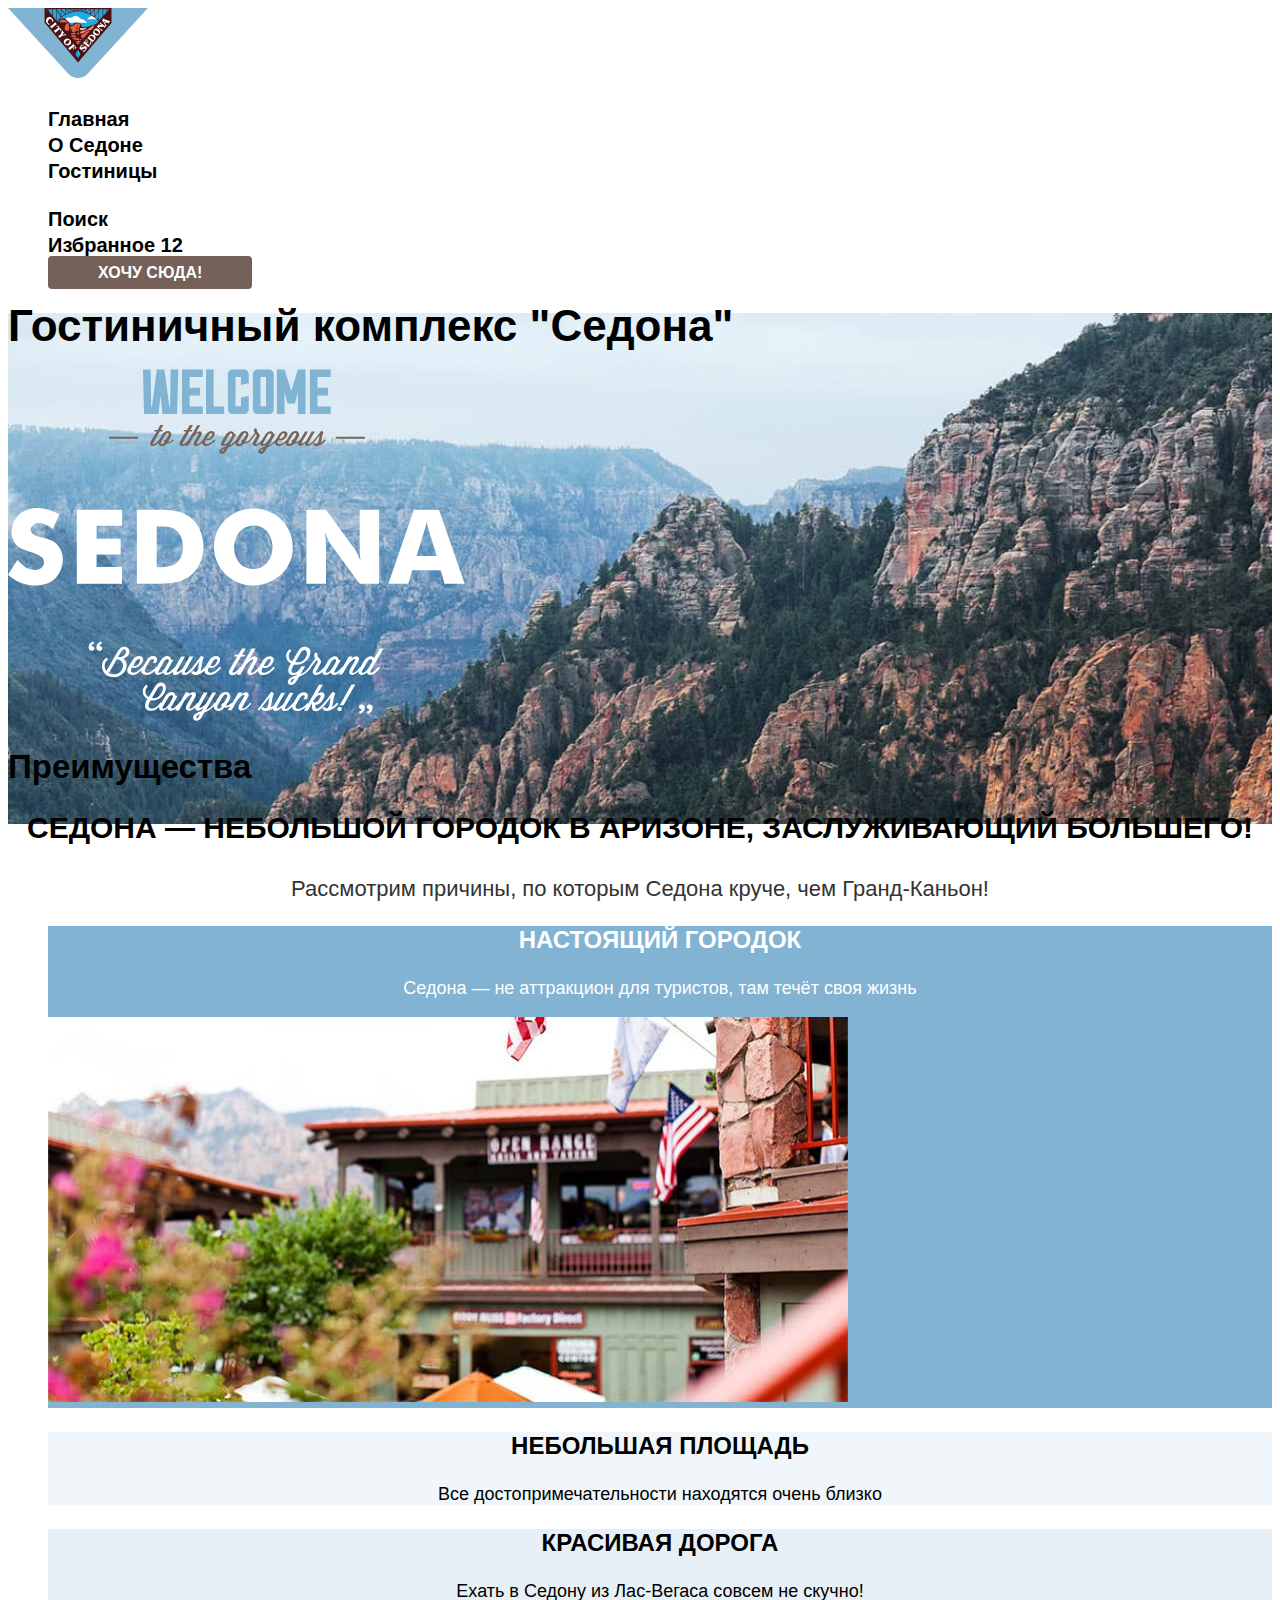
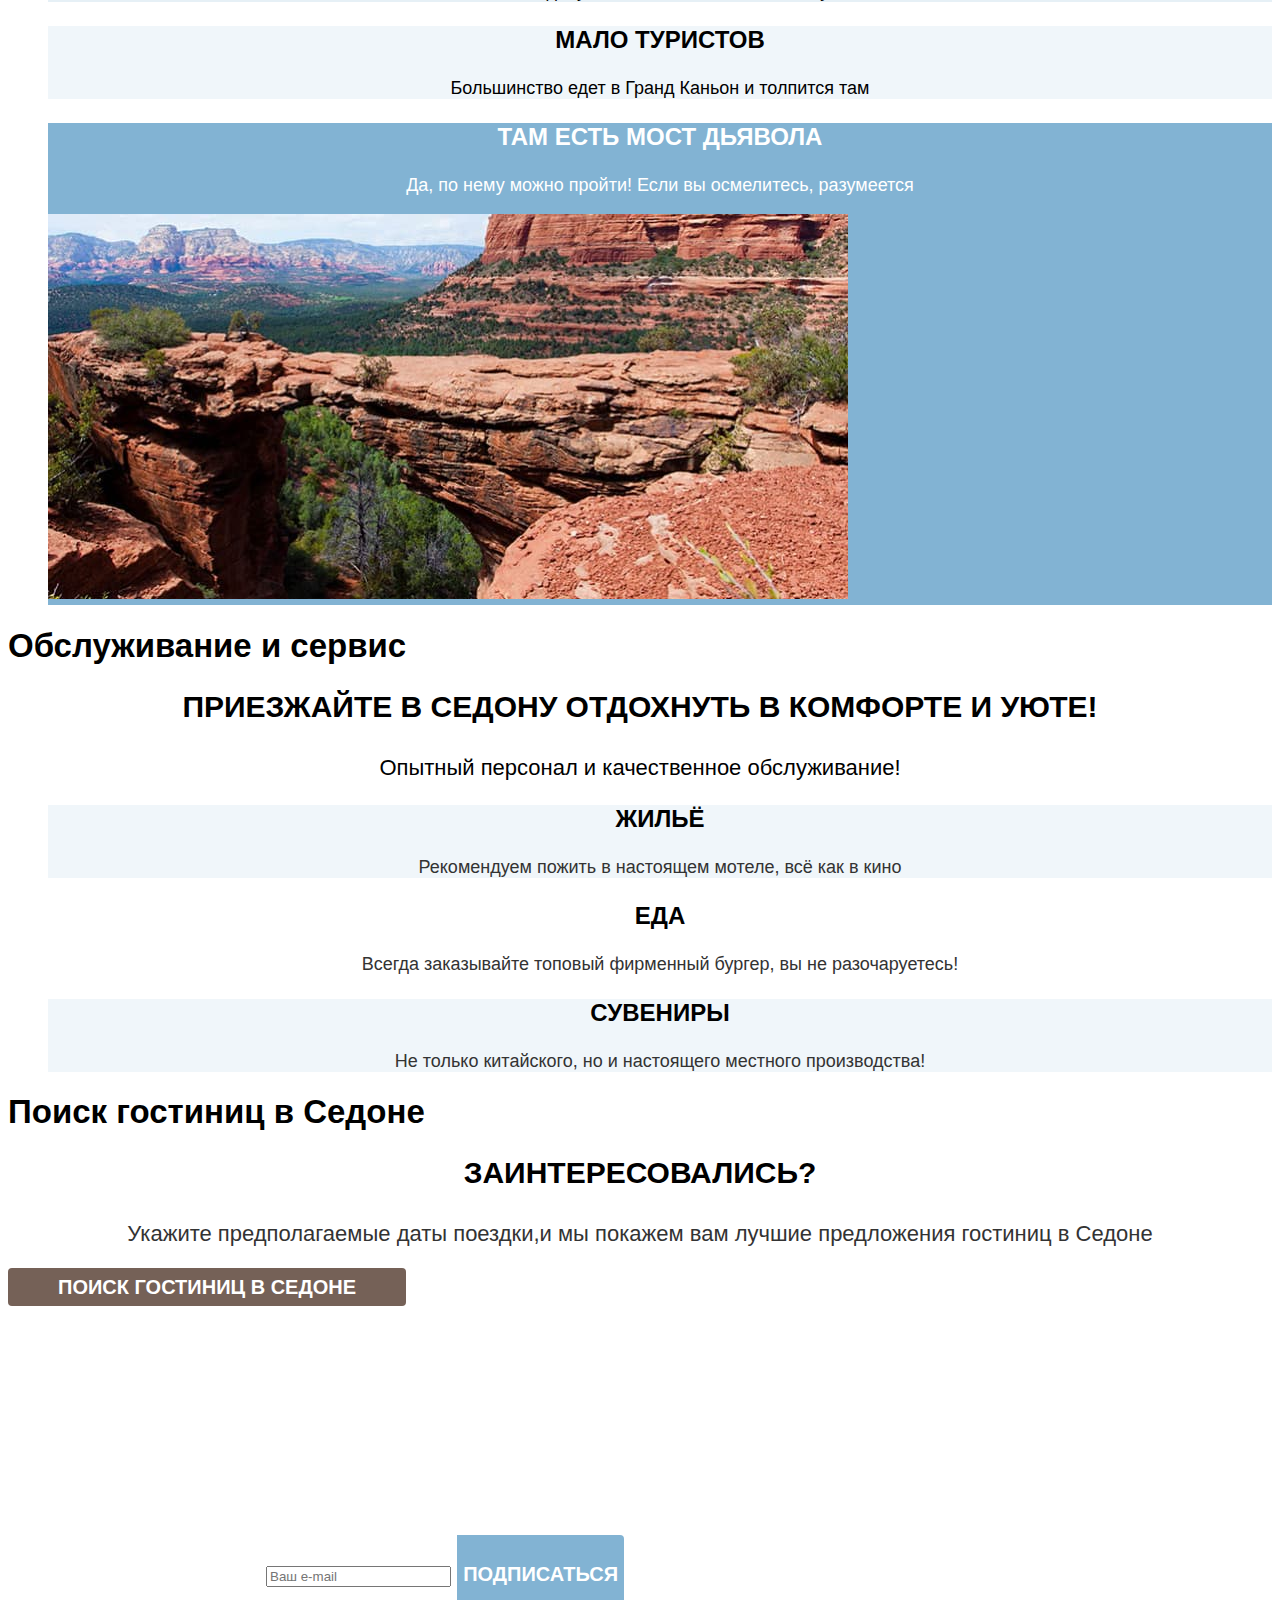
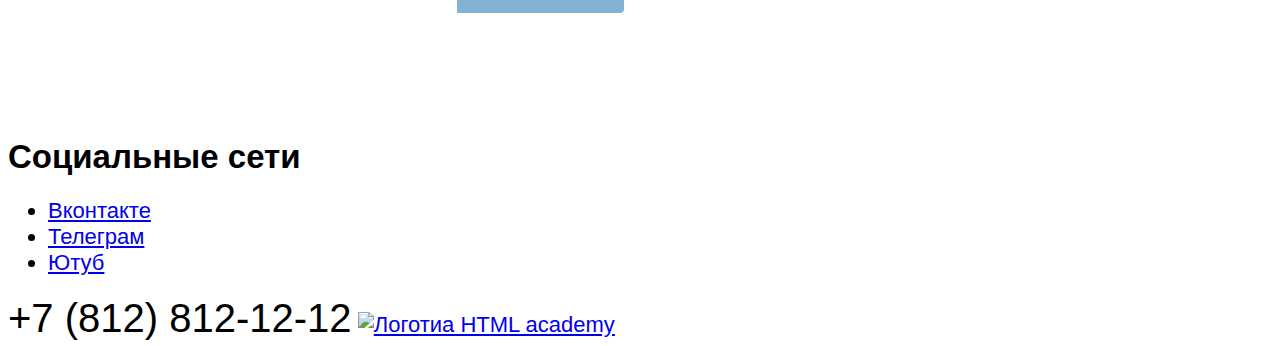
==== 4/index.html @ 1c7419cb ":heavy_check_mark: Сборка #4" ====
<!DOCTYPE html>
<html lang="ru">
  <head>
    <meta charset="utf-8">
    <title>Гостиничный комплекс "Седона"</title>
    <link rel="stylesheet" href="styles/styles.css">
    <base href="https://htmlacademy-htmlcss.github.io/2223647-sedona-36/4/">
</head>
  <body>
<header class="page-header">
  <img class="logo" src="images/logo.svg" width="140" height="70" alt="Логотип Седоны">
  <nav class="navigaition">
    <ul class="navigaition-list">
      <li class="navigation-item">
        <a class="navigation-link" href="#">Главная</a>
      </li>
      <li class="navigation-item">
        <a class="navigation-link" href="catalog.html">О Седоне</a>
      </li>
      <li class="navigation-item">
        <a class="navigation-link" href="catalog.html">Гостиницы</a>
      </li>
    </ul>
    <ul class="navigaition-user">
      <li class="navigation-item">
        <a class="navigation-link" href="#">
          <span class="visually-hidden">Поиск</span>
        </a>
      </li>
      <li class="navigation-item">
        <a class="navigation-link" href="#">
          <span class="visually-hidden">Избранное</span>
          <span class="notification-badge">12</span>
        </a>
      </li>
      <li class="navigation-item">
        <a class="navigation-link i-want" href="#">Хочу сюда!</a>
      </li>
    </ul>
  </nav>
</header>

<main class="main-index">
  <section class="hero">
  <h1 class="visually-hidden">Гостиничный комплекс "Седона"</h1>
  <img class="hero-img" src="images/welcome-hero.svg" width="458" height="352" alt="Welcome to the gorgeous Sedona Because the Grand Canyone sucks">
</section>

  <section class="advantages">
  <h2 class="visually-hidden">Преимущества</h2>
    <p class="slogan">Седона — небольшой городок в Аризоне, заслуживающий большего!</p>
      <p class="what-reasons">Рассмотрим причины, по которым Седона круче, чем Гранд-Каньон!</p>
      <ul class="advantages-list">
        <li class="advantages-item">
          <h3 class="advantages-title">Настоящий городок</h3>
            <p class="advantages-description">Седона — не аттракцион для туристов, там течёт своя жизнь</p>
            <img src="images/photo-town.jpg" width="800" height="385" alt="Вид городка">
        </li>
        <li class="advantages-item advantages-item-square">
          <h3 class="advantages-title">Небольшая площадь</h3>
            <p class="advantages-description">Все достопримечательности находятся очень близко</p>
        </li>
        <li class="advantages-item  advantages-item-road">
          <h3 class="advantages-title">Красивая дорога</h3>
            <p class="advantages-description">Ехать в Седону из Лас-Вегаса совсем не скучно!</p>
        </li>
        <li class="advantages-item  advantages-item-tourists">
          <h3 class="advantages-title">Мало туристов</h3>
            <p class="advantages-description">Большинство едет в Гранд Каньон и толпится там</p>
        </li>
        <li class="advantages-item">
          <h3 class="advantages-title">Там есть мост дьявола</h3>
            <p class="advantages-description">Да, по нему можно пройти! Если вы осмелитесь, разумеется</p>
            <img src="images/photo-canyon.jpg" width="800" height="385" alt="Вид на мост дьявола">
        </li>
      </ul>
</section>
<section class="services">
  <h2 class="visually-hidden">Обслуживание и сервис</h2>
  <p class="invite"><b>Приезжайте в Седону отдохнуть в комфорте и уюте!</b></p>
  <p class="invite-description">Опытный персонал и качественное обслуживание!</p>
<ul class="services-list">
    <li class="services-item">
      <p class="services-title">Жильё</p>
            <p class="services-description">Рекомендуем пожить в настоящем мотеле, всё как в кино</p>
          </li>
          <li class="services-item services-item-food">
            <p class="services-title">Еда</p>
                  <p class="services-description">Всегда заказывайте топовый фирменный бургер, вы не разочаруетесь!</p>
                </li>
                <li class="services-item">
                  <p class="services-title">Сувениры</p>
                        <p class="services-description">Не только китайского, но и настоящего местного производства!</p>
                      </li>
                    </ul>
</section>
<section class="guesthouses-search">
  <h2 class="visually-hidden">Поиск гостиниц в Седоне</h2>
  <p class="intresting-offer"><strong >Заинтересовались?</strong></p>
  <p class="search-description">Укажите предполагаемые даты поездки,и мы покажем вам лучшие предложения гостиниц в Седоне</p>
  <a class="search-button" href="guesthouses-search.html">Поиск гостиниц в Седоне</a>
</section>
<section class="newsletter">
  <h2 class="page-title">Подпишитесь на рассылку</h2>
<p class="newsletter-description">Только полезная информация и никакого спама, честное бойскаутское!</p>
<form class="newsletter-form" action="https://echo.htmlacademy.ru/" method="post">
  <input class="field"  placeholder="Ваш e-mail" type="email" name="newsletter-email" required>
  <button class="button newsletter-button" type="submit">
    <p class="subscribe">Подписаться</p>
  </button>
</form>
</section>
</main>

<footer class="page-footer">
  <section class="footer-social">
  <h2 class="visually-hidden">Социальные сети</h2>
  <ul class="footer-social-list">
    <li class="footer-social-item">
      <a class="button" href="https://vk.com/htmlacademy">
        <span class="visually-hidden">Вконтакте</span>
      </a>
    </li>
    <li class="footer-social-item">
      <a class="button" href="https://t.me/htmlacademy">
        <span class="visually-hidden">Телеграм</span>
      </a>
    </li>
    <li class="footer-social-item">
      <a class="button" href="https://www.youtube.com/user/htmlacademyru">
        <span class="visually-hidden">Ютуб</span>
      </a>
    </li>
</ul>
<a class="footer-contacts-phone" href="tel:+78128121212">+7 (812) 812-12-12</a>
<a class="htmlacademy-link" href="https://htmlacademy.ru/">
  <img class="html-academy-logo" src="images/html-academy-logo.svg" alt="Логотиа HTML academy"></a>
</section>
</footer>
</body>
</html>
---- 4/styles/styles.css ----
@font-face {
    font-family: "PT Sans";
    font-style: normal;
    font-weight: 400;
    src: url("../fonts/pt-sans-regular.woff2") format("woff2");
    font-display: swap;
  }

@font-face {
    font-family: "PT Sans";
    font-style: normal;
    font-weight: 700;
    src: url("../fonts/pt-sans-bold.woff2") format("woff2");
    font-display: swap;
  }

body {
    font-family: "PT Sans", sans-serif;
    font-size: 22px;
    line-height: 26px;
    color: #000000;
    background-color: #FFFFFF;
    }
/* Pages */

.page-header {
    color: #000000;
    background-color: #FFFFFF;
  }

.navigaition-list {
    list-style: none;
}

.navigation-link {
    font-weight: 700;
    font-size: 20px;
    line-height: 24px;
    color: #000000;
    text-align: center;
    text-decoration: none;
}

.navigaition-user {
    list-style: none;
}

.i-want {
    font-weight: 700;
    font-size: 16px;
    line-height: 20px;
    color:#FFFFFF;
    background-color: #756157;
    text-transform: uppercase;
    border-radius: 4px;
    padding: 8px 50px;
}

.main-index {
    background-image: url("../images/index-background.jpg");
    background-size: 100% auto;
    background-repeat: no-repeat;
    color: #000000;
    background-color: #FFFFFF;
}

.slogan {
    font-weight: 700;
font-size: 30px;
line-height: 36px;
text-align: center;
text-transform: uppercase;
}

.what-reasons {
    font-weight: 400;
font-size: 22px;
line-height: 26px;
text-align: center;
color: #333333;
}

.advantages-list {
    list-style: none;
    }

.advantages-item {
    width: 400;
    height: 384;
    background-color: #82B3D3;
    color: #FFFFFF;
    align-items: center;
}

.advantages-item-square,
.advantages-item-tourists {
    background-color: rgba(131, 179, 211, 0.12);
    color: #000000;
}

.advantages-item-road {
    background-color: rgba(131, 179, 211, 0.2);
    color: #000000;
}

.advantages-title {
    font-weight: 700;
font-size: 24px;
line-height: 28px;
text-align: center;
text-transform: uppercase;
}

.advantages-description {
    font-weight: 400;
font-size: 18px;
line-height: 21px;
text-align: center;
}

.invite {
    font-weight: 700;
font-size: 30px;
line-height: 36px;
text-align: center;
text-transform: uppercase;
}

.invite-description {
    font-weight: 400;
font-size: 22px;
line-height: 26px;
text-align: center;
}

.services-list {
    list-style: none;
    }

.services-item{
    background-color: rgba(131, 179, 211, 0.12);
    width: 400;
    height: 384;
    align-items: center;
    color: #000000;
}

.services-item-food {
    background-color: #FFFFFF;
}

.services-title {
    font-weight: 700;
font-size: 24px;
line-height: 28px;
text-align: center;
text-transform: uppercase;
color: #000000;
}

.services-description {
    font-weight: 400;
font-size: 18px;
line-height: 21px;
text-align: center;
color: #333333;
}

.intresting-offer {
    font-weight: 700;
font-size: 30px;
line-height: 36px;
text-align: center;
text-transform: uppercase;
color: #000000;

}

.search-description {
    font-weight: 400;
font-size: 22px;
line-height: 26px;
text-align: center;
color: #333333;
}

.search-button {
    font-weight: 700;
font-size: 20px;
line-height: 36px;
text-align: center;
align-items: center;
padding: 8px 50px;
text-transform: uppercase;
color: #FFFFFF;
background-color: #756157;
border-radius: 4px;
width: 376px;
height: 52px;
text-decoration: none;
}



.newsletter {
    background-image: url(../images/subscribe.jpg);
    background-size: 100% auto;
    background-repeat: no-repeat;
    padding: 96px 258px 104px;
    color: #000000;
    background-color: #FFFFFF;
}

.page-title {
    font-weight: 700;
font-size: 30px;
line-height: 36px;
text-align: center;
text-transform: uppercase;
color: #FFFFFF;
}

.newsletter-description {
    font-weight: 400;
    font-size: 22px;
    line-height: 26px;
    text-align: center;
    color: #FFFFFF;
    }



/*catalog*/

.inner-header {
background-image: url(../images/filter.jpg);
background-repeat: no-repeat;
background-size: 100% auto;
color: #000000;
background-color: #FFFFFF;
}

.inner-header-title {
    font-weight: 700;
font-size: 60px;
line-height: 78px;
color: #FFFFFF;
}

.breadcrumbs-item {
    list-style: none;
}

.breadcrumbs-link {
    font-weight: 400;
font-size: 16px;
line-height: 21px;
color: #FFFFFF;
text-decoration: none;
}

.catalog-filter-title {
    font-weight: 700;
font-size: 20px;
line-height: 24px;
color: #FFFFFF;
}

.catalog-filter-item {
    font-weight: 400;
font-size: 18px;
line-height: 23px;
color: #FFFFFF;
}

.button-apply {
    font-weight: 700;
font-size: 16px;
line-height: 20px;
text-align: center;
text-transform: uppercase;
color: #FFFFFF;
background: #82B3D3;
border-radius: 4px;
padding: 8px 50px;
border: none;
}

.button-reset {
    font-weight: 700;
font-size: 16px;
line-height: 20px;
text-align: center;
text-transform: uppercase;
color: #FFFFFF;
padding: 8px 50px;
border-radius: 4px;
}

.find-guesthouses {
    font-weight: 700;
font-size: 30px;
line-height: 36px;
text-transform: uppercase;
color: #000000;
}

.option-value {
    font-weight: 400;
font-size: 18px;
line-height: 21px;
color: #333333;
}

.guesthouses-list {
    list-style: none;
}

.guesthouses-card-link {
    text-decoration: none;
}

.guesthouses-card-title {
    font-weight: 700;
font-size: 24px;
line-height: 28px;
color: #000000;
}

.guesthouse, .guesthouses-card-price {
    font-weight: 400;
font-size: 18px;
line-height: 21px;
color: #333333;
}

.guesthouses-card-more {
    font-weight: 700;
font-size: 16px;
line-height: 20px;
text-align: center;
text-transform: uppercase;
color: #FFFFFF;
background: #756157;
border-radius: 4px;
border: none;
padding: 8px 50px;

}

.guesthouses-card-favorites {
    text-decoration: none;
    font-weight: 700;
font-size: 16px;
line-height: 20px;
text-align: center;
text-transform: uppercase;
color: #FFFFFF;
background: #82B3D3;
border-radius: 4px;
padding: 8px 50px;

}

.guesthouses-card-rating {
    font-weight: 400;
font-size: 16px;
line-height: 20px;
text-align: center;
text-transform: uppercase;
color: #333333;
background: #F2F2F2;
}

.pagination {
    list-style: none;
}

.pagination-link {
    text-decoration: none;
    font-weight: 700;
font-size: 20px;
line-height: 36px;
text-align: center;
color: #FFFFFF;
background-color: #82B3D3;
}

.pagination-current {
    color: #000000;
background-color: #F2F2F2;
}

.pagination-point {
    color: #000000;
background-color: #FFFFFF;
}

.newsletter-button-catalog, .newsletter-button {
   background: #82B3D3;
border-radius: 0px 4px 4px 0px;
border: none;
align-items: center;
}

.subscribe {
    font-weight: 700;
font-size: 20px;
line-height: 36px;
text-align: center;
text-transform: uppercase;
color: #FFFFFF;
}

/*FOOTER*/

.footer-contacts-phone {
    font-weight: 400;
font-size: 40px;
line-height: 40px;
text-transform: uppercase;
color: #000000;
text-decoration: none;
}
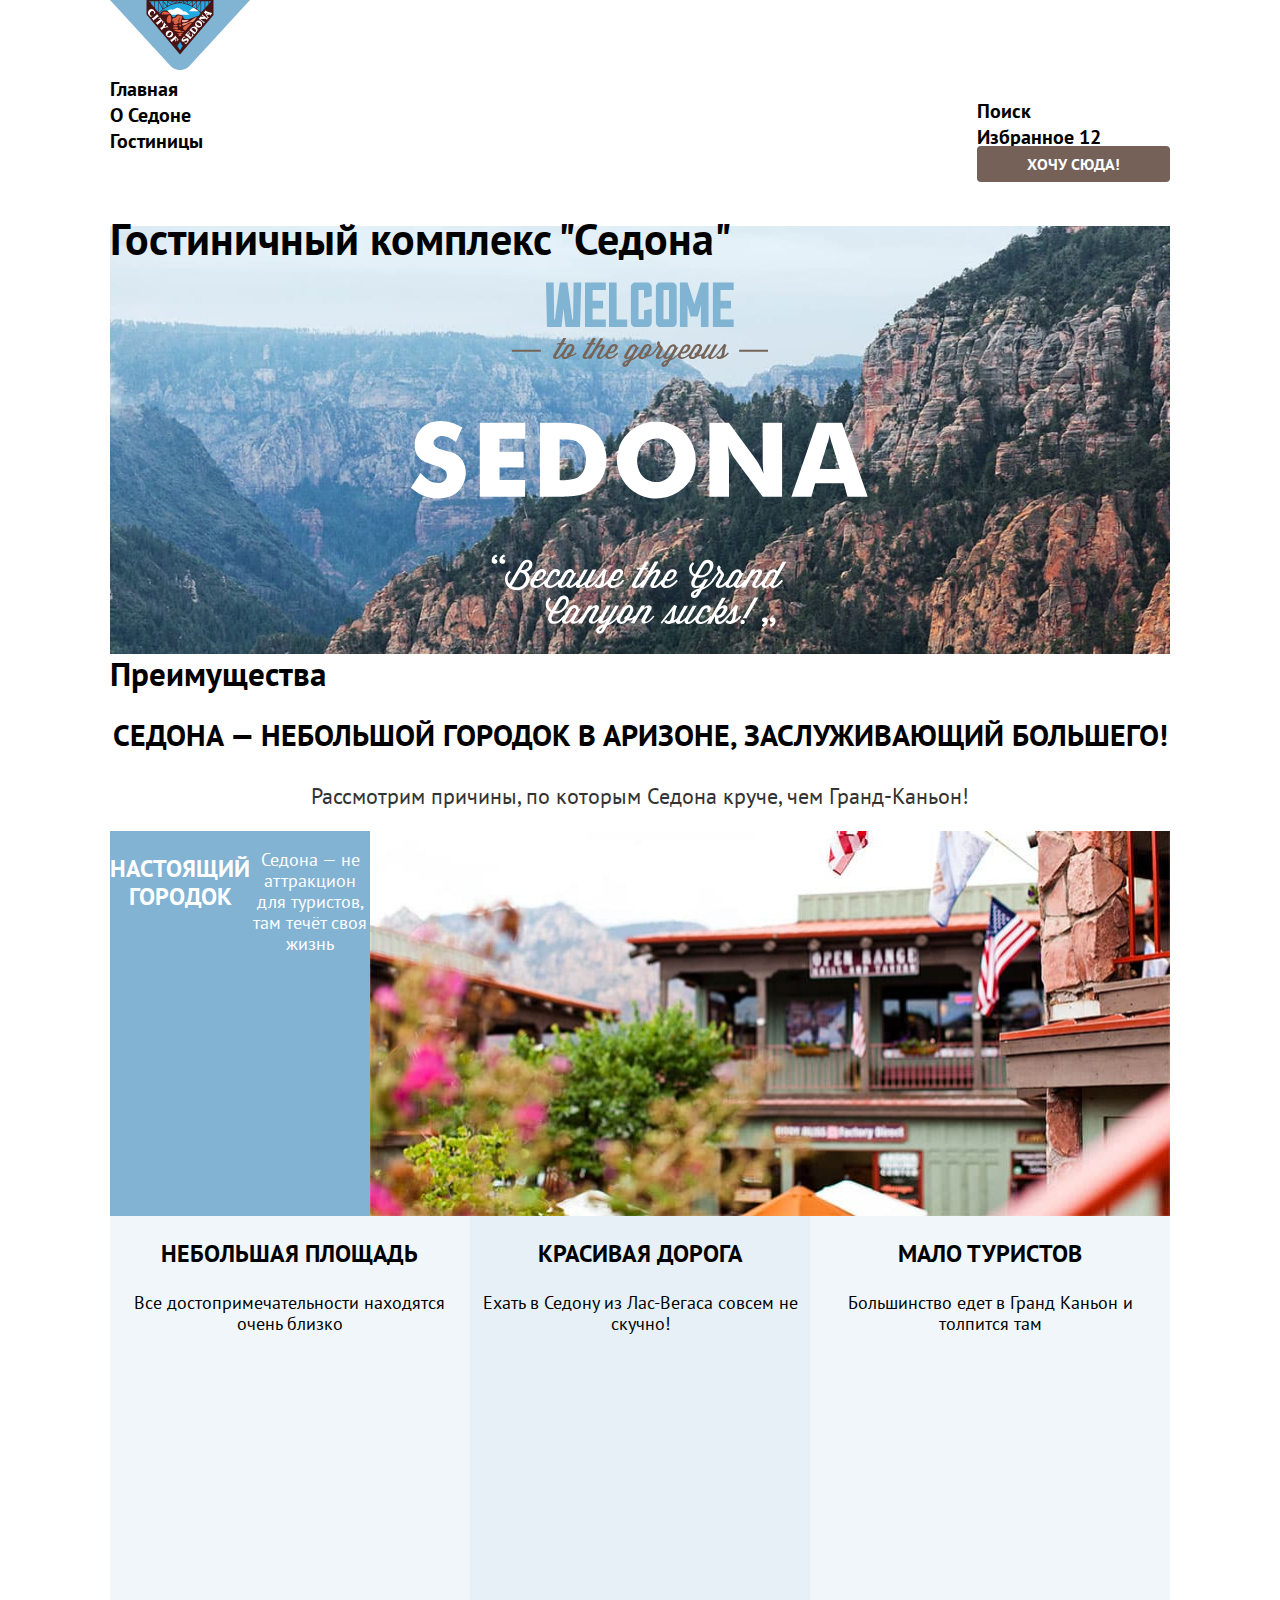
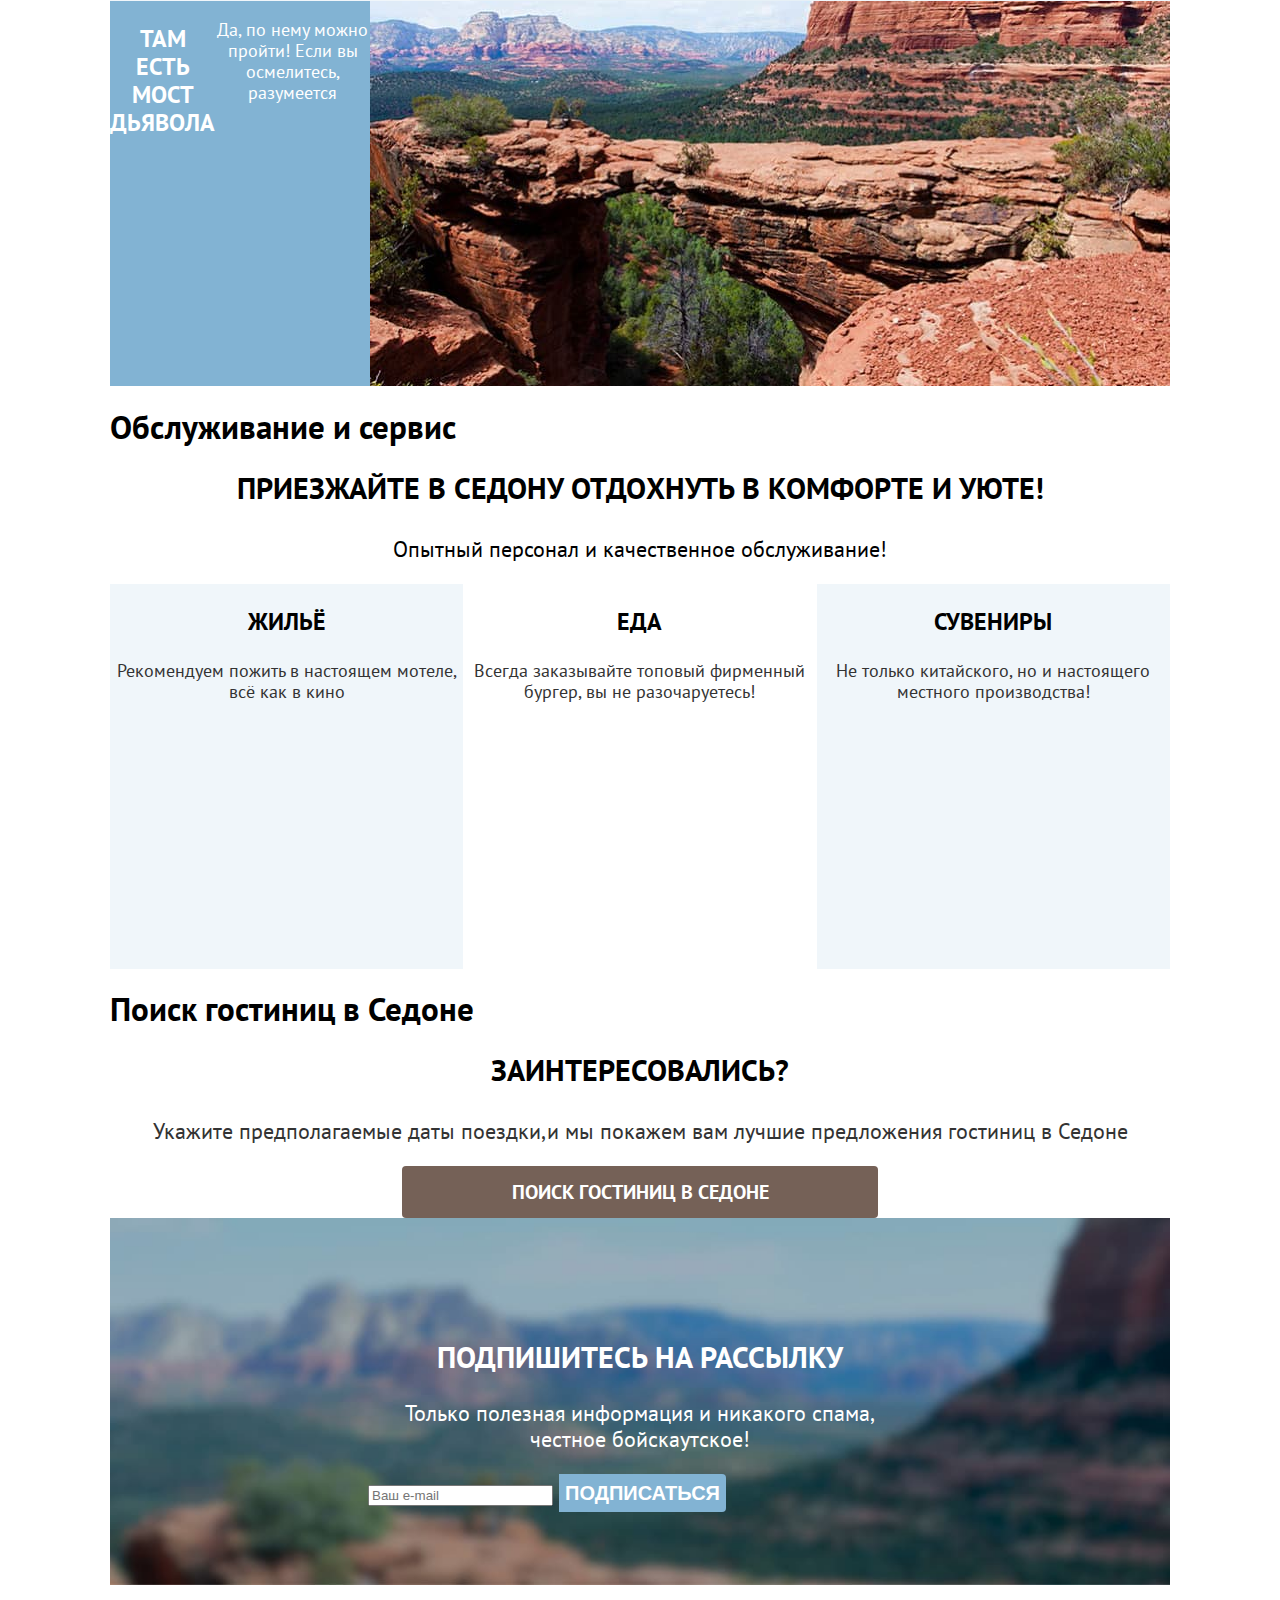
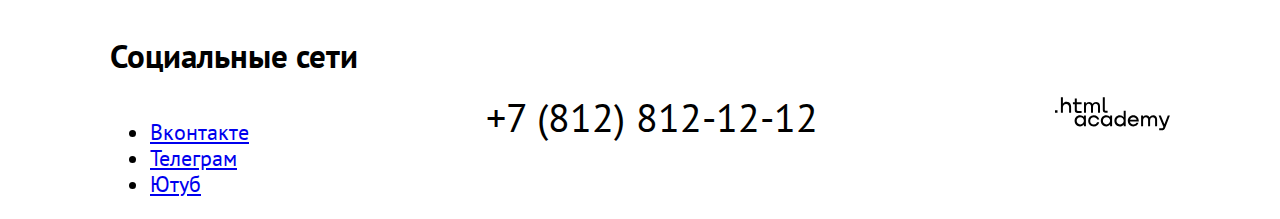
==== commit b73fbf22: ":heavy_check_mark: Сборка #4" ====
--- a/4/index.html
+++ b/4/index.html
@@ -7,8 +7,9 @@
     <base href="https://htmlacademy-htmlcss.github.io/2223647-sedona-36/4/">
 </head>
   <body>
+    <div class="page-container">
 <header class="page-header">
-  <img class="logo" src="images/logo.svg" width="140" height="70" alt="Логотип Седоны">
+  <img class="logo" src="img/logo.svg" width="140" height="70" alt="Логотип Седоны">
   <nav class="navigaition">
     <ul class="navigaition-list">
       <li class="navigation-item">
@@ -40,10 +41,10 @@
   </nav>
 </header>
 
-<main class="main-index">
+<main class="main-container main-index">
   <section class="hero">
   <h1 class="visually-hidden">Гостиничный комплекс "Седона"</h1>
-  <img class="hero-img" src="images/welcome-hero.svg" width="458" height="352" alt="Welcome to the gorgeous Sedona Because the Grand Canyone sucks">
+  <img class="hero-img" src="img/welcome-hero.svg" width="458" height="352" alt="Welcome to the gorgeous Sedona Because the Grand Canyone sucks">
 </section>
 
   <section class="advantages">
@@ -52,11 +53,11 @@
       <p class="what-reasons">Рассмотрим причины, по которым Седона круче, чем Гранд-Каньон!</p>
       <ul class="advantages-list">
         <li class="advantages-item">
-          <h3 class="advantages-title">Настоящий городок</h3>
+          <div class="advantages-town"><h3 class="advantages-title">Настоящий городок</h3>
             <p class="advantages-description">Седона — не аттракцион для туристов, там течёт своя жизнь</p>
-            <img src="images/photo-town.jpg" width="800" height="385" alt="Вид городка">
+            <img src="img/photo-town.jpg" width="800" height="385" alt="Вид городка"></div>
         </li>
-        <li class="advantages-item advantages-item-square">
+        <div class="advantages-container"><li class="advantages-item advantages-item-square">
           <h3 class="advantages-title">Небольшая площадь</h3>
             <p class="advantages-description">Все достопримечательности находятся очень близко</p>
         </li>
@@ -67,11 +68,11 @@
         <li class="advantages-item  advantages-item-tourists">
           <h3 class="advantages-title">Мало туристов</h3>
             <p class="advantages-description">Большинство едет в Гранд Каньон и толпится там</p>
-        </li>
+        </li></div>
         <li class="advantages-item">
-          <h3 class="advantages-title">Там есть мост дьявола</h3>
-            <p class="advantages-description">Да, по нему можно пройти! Если вы осмелитесь, разумеется</p>
-            <img src="images/photo-canyon.jpg" width="800" height="385" alt="Вид на мост дьявола">
+          <div class="advantages-bridge"><h3 class="advantages-title">Там есть мост дьявола</h3>
+          <p class="advantages-description">Да, по нему можно пройти! Если вы осмелитесь, разумеется</p>
+            <img src="img/photo-canyon.jpg" width="800" height="385" alt="Вид на мост дьявола"></div>
         </li>
       </ul>
 </section>
@@ -106,7 +107,7 @@
 <form class="newsletter-form" action="https://echo.htmlacademy.ru/" method="post">
   <input class="field"  placeholder="Ваш e-mail" type="email" name="newsletter-email" required>
   <button class="button newsletter-button" type="submit">
-    <p class="subscribe">Подписаться</p>
+    Подписаться
   </button>
 </form>
 </section>
@@ -115,7 +116,7 @@
 <footer class="page-footer">
   <section class="footer-social">
   <h2 class="visually-hidden">Социальные сети</h2>
-  <ul class="footer-social-list">
+  <div class="footer-container"><ul class="footer-social-list">
     <li class="footer-social-item">
       <a class="button" href="https://vk.com/htmlacademy">
         <span class="visually-hidden">Вконтакте</span>
@@ -134,8 +135,10 @@
 </ul>
 <a class="footer-contacts-phone" href="tel:+78128121212">+7 (812) 812-12-12</a>
 <a class="htmlacademy-link" href="https://htmlacademy.ru/">
-  <img class="html-academy-logo" src="images/html-academy-logo.svg" alt="Логотиа HTML academy"></a>
+  <img class="html-academy-logo" src="img/html-academy-logo.svg" alt="Логотиа HTML academy"></a>
+</div>
 </section>
 </footer>
+</div>
 </body>
 </html>
--- a/4/styles/styles.css
+++ b/4/styles/styles.css
@@ -2,7 +2,7 @@
     font-family: "PT Sans";
     font-style: normal;
     font-weight: 400;
-    src: url("../fonts/pt-sans-regular.woff2") format("woff2");
+    src: url("../fonts/ptsans-400.woff2") format("woff2");
     font-display: swap;
   }
 
@@ -10,11 +10,19 @@
     font-family: "PT Sans";
     font-style: normal;
     font-weight: 700;
-    src: url("../fonts/pt-sans-bold.woff2") format("woff2");
+    src: url("../fonts/ptsans-700.woff2") format("woff2");
     font-display: swap;
   }
 
+  html {
+    height: 100%;
+  }
+
 body {
+    margin: 0;
+    display: flex;
+    flex-direction: column;
+    min-height: 100%;
     font-family: "PT Sans", sans-serif;
     font-size: 22px;
     line-height: 26px;
@@ -23,13 +31,26 @@
     }
 /* Pages */
 
+.page-container {
+    margin: 0 auto;
+    width: 1060px;
+}
+
 .page-header {
     color: #000000;
     background-color: #FFFFFF;
   }
 
+.navigaition {
+    display: flex;
+    width: 1060px;
+  }
+
 .navigaition-list {
     list-style: none;
+    margin: 0;
+    padding: 0;
+    width: 500px;
 }
 
 .navigation-link {
@@ -43,6 +64,8 @@
 
 .navigaition-user {
     list-style: none;
+    max-width: 300px;
+    margin-left: auto;
 }
 
 .i-want {
@@ -56,14 +79,22 @@
     padding: 8px 50px;
 }
 
+.main-container {
+    flex-grow: 1;
+}
 .main-index {
-    background-image: url("../images/index-background.jpg");
+    background-image: url("../img/index-background.jpg");
     background-size: 100% auto;
     background-repeat: no-repeat;
     color: #000000;
     background-color: #FFFFFF;
 }
 
+.hero-img {
+    display: block;
+    margin: 0 auto;
+}
+
 .slogan {
     font-weight: 700;
 font-size: 30px;
@@ -82,6 +113,12 @@
 
 .advantages-list {
     list-style: none;
+    margin: 0;
+    padding: 0;
+    display: flex;
+    justify-content: space-between;
+    width: 1060;
+    flex-wrap: wrap;
     }
 
 .advantages-item {
@@ -92,10 +129,29 @@
     align-items: center;
 }
 
+/* div c преимуществами и картинкой в одном блоке*/
+
+.advantages-town {
+    display: flex;
+}
+
+.advantages-bridge {
+    display: flex;
+}
+
+.advantages-container {
+    display: flex;
+    justify-content: space-between;
+}
+
+
+
 .advantages-item-square,
 .advantages-item-tourists {
     background-color: rgba(131, 179, 211, 0.12);
     color: #000000;
+    width: 400px;
+    height: 385px;
 }
 
 .advantages-item-road {
@@ -133,16 +189,22 @@
 text-align: center;
 }
 
+/* Список услуг*/
+
 .services-list {
     list-style: none;
+    margin: 0;
+    padding: 0;
+    display: flex;
+    justify-content: space-between;
     }
 
 .services-item{
     background-color: rgba(131, 179, 211, 0.12);
-    width: 400;
-    height: 384;
     align-items: center;
     color: #000000;
+    width: 400px;
+    height: 385px;
 }
 
 .services-item-food {
@@ -164,6 +226,7 @@
 line-height: 21px;
 text-align: center;
 color: #333333;
+
 }
 
 .intresting-offer {
@@ -185,6 +248,8 @@
 }
 
 .search-button {
+    display: block;
+    margin: 0 auto;
     font-weight: 700;
 font-size: 20px;
 line-height: 36px;
@@ -196,14 +261,13 @@
 background-color: #756157;
 border-radius: 4px;
 width: 376px;
-height: 52px;
 text-decoration: none;
 }
 
 
 
 .newsletter {
-    background-image: url(../images/subscribe.jpg);
+    background-image: url("../img/subscribe.jpg");
     background-size: 100% auto;
     background-repeat: no-repeat;
     padding: 96px 258px 104px;
@@ -233,7 +297,7 @@
 /*catalog*/
 
 .inner-header {
-background-image: url(../images/filter.jpg);
+background-image: url("../img/filter.jpg");
 background-repeat: no-repeat;
 background-size: 100% auto;
 color: #000000;
@@ -359,6 +423,7 @@
 background: #82B3D3;
 border-radius: 4px;
 padding: 8px 50px;
+border: none;
 
 }
 
@@ -396,23 +461,25 @@
 background-color: #FFFFFF;
 }
 
-.newsletter-button-catalog, .newsletter-button {
+.newsletter-button {
+    font-weight: 700;
+font-size: 20px;
+line-height: 36px;
+text-align: center;
+text-transform: uppercase;
+color: #FFFFFF;
    background: #82B3D3;
-border-radius: 0px 4px 4px 0px;
+border-radius: 0 4px 4px 0;
 border: none;
 align-items: center;
 }
 
-.subscribe {
-    font-weight: 700;
-font-size: 20px;
-line-height: 36px;
-text-align: center;
-text-transform: uppercase;
-color: #FFFFFF;
-}
 
 /*FOOTER*/
+.footer-container {
+    display: flex;
+    justify-content: space-between;
+}
 
 .footer-contacts-phone {
     font-weight: 400;
